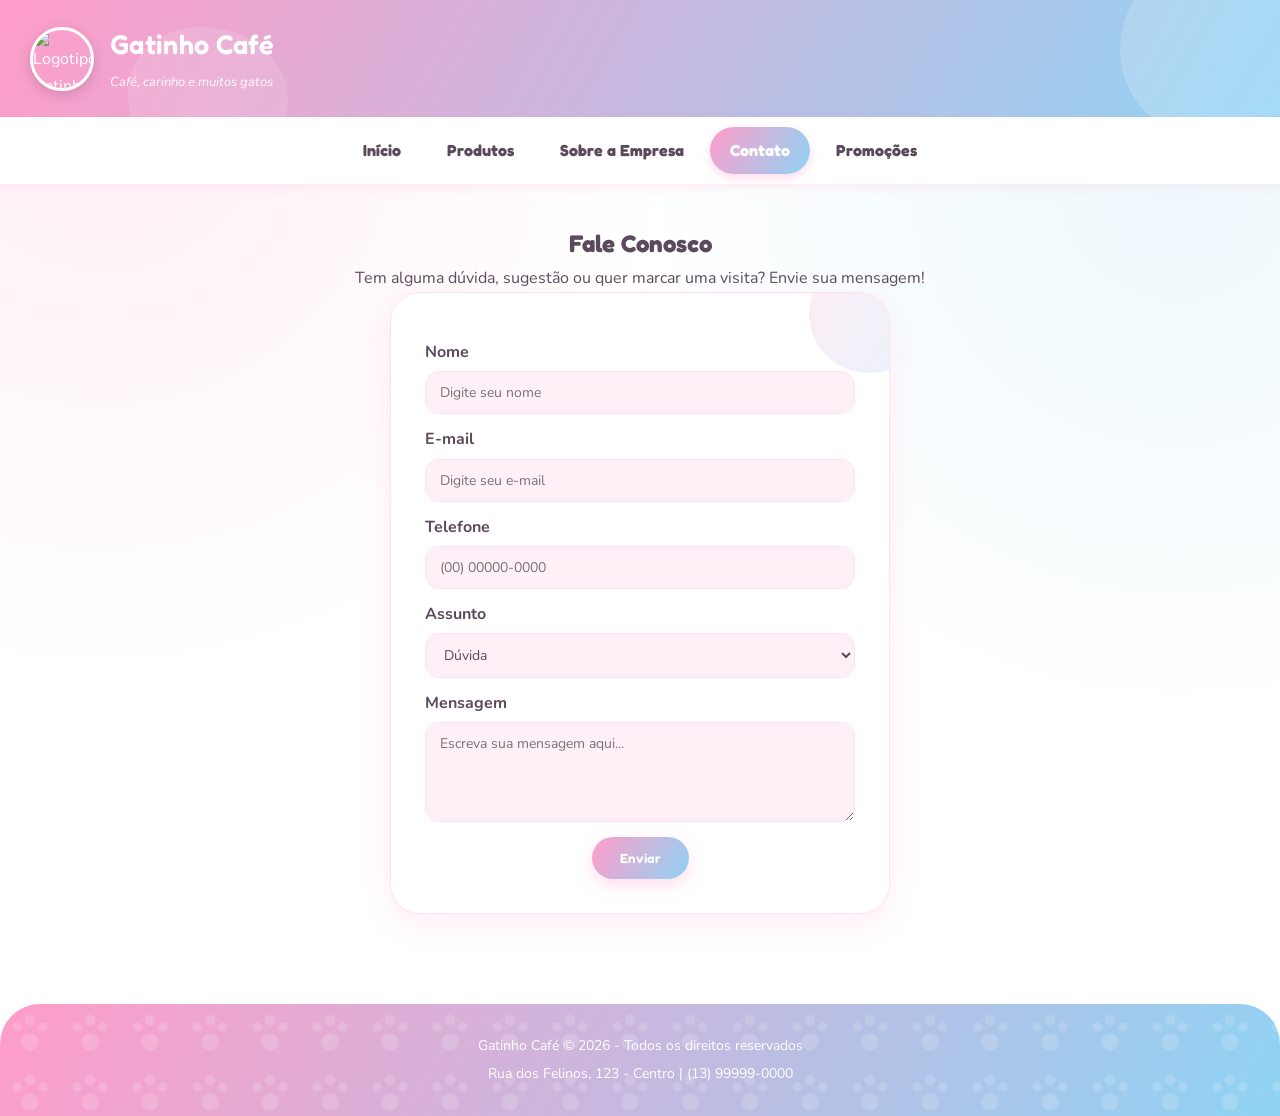
==== catteria/contato.html @ 18acb214 "Add files via upload" ====
<!DOCTYPE html>
<html lang="pt-br">
<head>
    <meta charset="UTF-8">
    <title>Gatinho Café - Contato</title>
    <link rel="preconnect" href="https://fonts.googleapis.com">
    <link rel="preconnect" href="https://fonts.gstatic.com" crossorigin>
    <link href="https://fonts.googleapis.com/css2?family=Fredoka:wght@500;600;700&family=Nunito:wght@400;600;700&display=swap" rel="stylesheet">
    <link rel="stylesheet" href="style.css">
</head>
<body>

    <header>
        <div class="logo-area">
            <img src="https://picsum.photos/seed/gatinhologo/120/120" alt="Logotipo Gatinho Café">
            <div>
                <h1>Gatinho Café</h1>
                <span>Café, carinho e muitos gatos</span>
            </div>
        </div>
    </header>

    <nav>
        <ul>
            <li><a href="index.html">Início</a></li>
            <li><a href="produtos.html">Produtos</a></li>
            <li><a href="sobre.html">Sobre a Empresa</a></li>
            <li><a href="contato.html" class="nav-ativo">Contato</a></li>
            <li><a href="promocoes.html">Promoções</a></li>
        </ul>
    </nav>

    <main>
        <h2 class="centralizar">Fale Conosco</h2>
        <p class="centralizar">Tem alguma dúvida, sugestão ou quer marcar uma visita? Envie sua mensagem!</p>

        <div class="form-container">
            <form action="#" method="post">
                <label for="nome">Nome</label>
                <input type="text" id="nome" name="nome" placeholder="Digite seu nome" required>

                <label for="email">E-mail</label>
                <input type="email" id="email" name="email" placeholder="Digite seu e-mail" required>

                <label for="telefone">Telefone</label>
                <input type="tel" id="telefone" name="telefone" placeholder="(00) 00000-0000">

                <label for="assunto">Assunto</label>
                <select id="assunto" name="assunto">
                    <option value="duvida">Dúvida</option>
                    <option value="reserva">Reserva de mesa</option>
                    <option value="adocao">Adoção de gatinhos</option>
                    <option value="sugestao">Sugestão</option>
                    <option value="outro">Outro</option>
                </select>

                <label for="mensagem">Mensagem</label>
                <textarea id="mensagem" name="mensagem" placeholder="Escreva sua mensagem aqui..." required></textarea>

                <button type="submit" class="btn">Enviar</button>
            </form>
        </div>
    </main>

    <footer>
        <p>Gatinho Café &copy; 2026 - Todos os direitos reservados</p>
        <p>Rua dos Felinos, 123 - Centro | (13) 99999-0000</p>
    </footer>

</body>
</html>
---- catteria/style.css ----
/* =========================================================
   Gatinho Café - style.css
   Paleta: rosa pastel + azul bebê + branco
   Estética: lúdica, orgânica, arredondada (inspirada em
   cat cafés — formas de "blob", patinhas e cantos únicos)
   ========================================================= */

:root {
    --rosa: #ffd8e9;
    --rosa-forte: #ff9dc9;
    --rosa-suave: #fff0f7;
    --azul: #cdeaf9;
    --azul-forte: #8fd3f4;
    --azul-suave: #eef9fd;
    --branco: #ffffff;
    --texto: #5b4a5c;
    --texto-suave: #8a7a92;
    --sombra-rosa: rgba(255, 157, 201, 0.35);
    --sombra-azul: rgba(143, 211, 244, 0.35);
    --borda: #ffe2f0;
    --raio-organico: 30px 90px 30px 30px;
}

* {
    margin: 0;
    padding: 0;
    box-sizing: border-box;
}

body {
    font-family: 'Nunito', Arial, Helvetica, sans-serif;
    background-color: var(--branco);
    background-image:
        radial-gradient(circle at 8% 12%, var(--rosa-suave) 0%, transparent 40%),
        radial-gradient(circle at 92% 20%, var(--azul-suave) 0%, transparent 40%);
    background-attachment: fixed;
    color: var(--texto);
    line-height: 1.7;
}

a {
    text-decoration: none;
    color: inherit;
}

img {
    max-width: 100%;
    display: block;
}

h1, h2, h3 {
    font-family: 'Fredoka', 'Nunito', Arial, sans-serif;
}

/* Textura sutil de patinhas, usada em fundos coloridos */
.padrao-patinhas {
    background-image: url("data:image/svg+xml,%3Csvg xmlns='http://www.w3.org/2000/svg' width='60' height='60' viewBox='0 0 60 60'%3E%3Cg fill='%23ffffff' fill-opacity='0.18'%3E%3Ccircle cx='30' cy='38' r='8.5'/%3E%3Ccircle cx='17' cy='23' r='4.6'/%3E%3Ccircle cx='30' cy='16' r='5.2'/%3E%3Ccircle cx='43' cy='23' r='4.6'/%3E%3C/g%3E%3C/svg%3E");
    background-repeat: repeat;
    background-size: 60px 60px;
}

/* ===== HEADER ===== */
header {
    position: relative;
    background: linear-gradient(120deg, var(--rosa-forte), var(--azul-forte));
    color: #ffffff;
    padding: 22px 30px;
    display: flex;
    align-items: center;
    justify-content: space-between;
    flex-wrap: wrap;
    overflow: hidden;
}

header::before {
    content: "";
    position: absolute;
    top: -60px;
    right: -40px;
    width: 200px;
    height: 200px;
    background: rgba(255, 255, 255, 0.18);
    border-radius: 63% 37% 54% 46% / 55% 45% 55% 45%;
}

header::after {
    content: "";
    position: absolute;
    bottom: -70px;
    left: 10%;
    width: 160px;
    height: 160px;
    background: rgba(255, 255, 255, 0.12);
    border-radius: 45% 55% 60% 40% / 40% 45% 55% 60%;
}

.logo-area {
    position: relative;
    z-index: 1;
    display: flex;
    align-items: center;
    gap: 16px;
}

.logo-area img {
    width: 64px;
    height: 64px;
    border-radius: 50%;
    border: 3px solid #fff;
    object-fit: cover;
    box-shadow: 0 4px 14px rgba(0, 0, 0, 0.15);
}

.logo-area h1 {
    font-size: 27px;
    font-weight: 600;
    letter-spacing: 0.3px;
}

.logo-area span {
    font-size: 13px;
    font-style: italic;
    opacity: 0.95;
}

/* ===== NAV ===== */
nav {
    background: var(--branco);
    box-shadow: 0 3px 10px rgba(255, 157, 201, 0.2);
    position: relative;
    z-index: 2;
}

nav ul {
    list-style: none;
    display: flex;
    flex-wrap: wrap;
    justify-content: center;
    gap: 6px;
    padding: 10px 12px;
}

nav ul li {
    margin: 0;
}

nav ul li a {
    display: block;
    color: var(--texto);
    padding: 10px 20px;
    font-weight: 700;
    font-family: 'Fredoka', 'Nunito', sans-serif;
    border-radius: 999px;
    transition: all 0.25s ease;
}

nav ul li a:hover {
    background: linear-gradient(120deg, var(--rosa), var(--azul));
    color: var(--texto);
    transform: translateY(-2px);
}

nav ul li a.nav-ativo {
    background: linear-gradient(120deg, var(--rosa-forte), var(--azul-forte));
    color: #fff;
    box-shadow: 0 4px 10px var(--sombra-rosa);
}

/* ===== MAIN ===== */
main {
    max-width: 1100px;
    margin: 0 auto;
    padding: 40px 20px;
}

/* ===== BANNER (index) ===== */
.banner {
    position: relative;
    text-align: center;
    margin-bottom: 40px;
}

.banner img {
    width: 100%;
    height: 340px;
    object-fit: cover;
    border-radius: var(--raio-organico);
    box-shadow: 0 12px 30px var(--sombra-rosa);
}

.banner-texto {
    position: absolute;
    top: 50%;
    left: 50%;
    transform: translate(-50%, -50%);
    background: rgba(255, 255, 255, 0.85);
    backdrop-filter: blur(2px);
    color: var(--texto);
    padding: 22px 34px;
    border-radius: 26px;
    box-shadow: 0 8px 24px rgba(91, 74, 92, 0.18);
}

.banner-texto h2 {
    font-size: 30px;
    margin-bottom: 10px;
    color: var(--texto);
}

/* ===== BOTÕES ===== */
.btn {
    display: inline-block;
    background: linear-gradient(120deg, var(--rosa-forte), var(--azul-forte));
    color: #fff;
    padding: 13px 28px;
    border: none;
    border-radius: 999px;
    font-family: 'Fredoka', 'Nunito', sans-serif;
    font-weight: 600;
    cursor: pointer;
    margin-top: 15px;
    box-shadow: 0 6px 16px var(--sombra-rosa);
    transition: transform 0.2s ease, box-shadow 0.2s ease;
}

.btn:hover {
    transform: translateY(-3px);
    box-shadow: 0 10px 22px var(--sombra-azul);
}

/* ===== TEXTO DE APRESENTAÇÃO ===== */
.apresentacao {
    background: var(--branco);
    border: 1px solid var(--borda);
    border-radius: 28px;
    padding: 30px 34px;
    box-shadow: 0 8px 24px rgba(255, 216, 233, 0.4);
}

.apresentacao h2 {
    color: var(--rosa-forte);
    margin-bottom: 14px;
}

.apresentacao p {
    margin-bottom: 15px;
    text-align: justify;
}

.centralizar {
    text-align: center;
}

/* ===== GRID DE PRODUTOS (FLEXBOX) ===== */
.produtos-grid {
    display: flex;
    flex-wrap: wrap;
    gap: 24px;
    justify-content: center;
    margin-top: 25px;
}

.produto-card {
    position: relative;
    background-color: var(--branco);
    border: 1px solid var(--borda);
    border-radius: var(--raio-organico);
    width: 230px;
    padding: 16px;
    text-align: center;
    box-shadow: 0 6px 18px rgba(143, 211, 244, 0.2);
    display: flex;
    flex-direction: column;
    justify-content: space-between;
    transition: transform 0.25s ease, box-shadow 0.25s ease, border-radius 0.25s ease;
}

.produto-card:hover {
    transform: translateY(-6px);
    box-shadow: 0 14px 26px var(--sombra-rosa);
    border-radius: 30px 30px 90px 30px;
}

.produto-card::before {
    content: "🐾";
    position: absolute;
    top: -10px;
    left: -10px;
    width: 34px;
    height: 34px;
    background: linear-gradient(120deg, var(--rosa), var(--azul));
    border-radius: 50%;
    display: flex;
    align-items: center;
    justify-content: center;
    font-size: 15px;
    box-shadow: 0 3px 8px rgba(0, 0, 0, 0.12);
    z-index: 1;
}

.produto-card img {
    width: 100%;
    height: 140px;
    object-fit: cover;
    border-radius: 18px 50px 18px 18px;
    margin-bottom: 12px;
}

.produto-card h3 {
    font-size: 18px;
    margin-bottom: 8px;
    color: var(--texto);
}

.produto-card p {
    font-size: 14px;
    margin-bottom: 10px;
    color: var(--texto-suave);
}

.produto-card .valor {
    font-size: 18px;
    font-weight: 700;
    color: var(--rosa-forte);
    margin-bottom: 10px;
    font-family: 'Fredoka', 'Nunito', sans-serif;
}

/* ===== PROMOÇÕES ===== */
.promo-card {
    background-color: var(--rosa-suave);
    border: 2px dashed var(--rosa-forte);
}

.valor-antigo {
    text-decoration: line-through;
    color: var(--texto-suave);
    font-size: 14px;
}

.valor-atual {
    color: #e0568f;
    font-size: 20px;
    font-weight: 700;
    font-family: 'Fredoka', 'Nunito', sans-serif;
}

.desconto {
    display: inline-block;
    background: linear-gradient(120deg, var(--rosa-forte), var(--azul-forte));
    color: #fff;
    padding: 4px 12px;
    border-radius: 999px;
    font-size: 13px;
    font-weight: 700;
    margin-top: 8px;
}

/* ===== TABELA SIMPLES ===== */
table {
    width: 100%;
    border-collapse: separate;
    border-spacing: 0;
    margin: 20px 0;
    background-color: var(--branco);
    border-radius: 18px;
    overflow: hidden;
    box-shadow: 0 6px 18px rgba(143, 211, 244, 0.2);
}

table caption {
    font-weight: 700;
    font-size: 18px;
    margin-bottom: 12px;
    color: var(--rosa-forte);
    font-family: 'Fredoka', 'Nunito', sans-serif;
    caption-side: top;
}

table th,
table td {
    border-bottom: 1px solid var(--borda);
    padding: 12px;
    text-align: center;
}

table th {
    background: linear-gradient(120deg, var(--rosa-forte), var(--azul-forte));
    color: #fff;
    font-family: 'Fredoka', 'Nunito', sans-serif;
}

table tr:nth-child(even) {
    background-color: var(--azul-suave);
}

table tr:last-child td {
    border-bottom: none;
}

/* ===== PÁGINA SOBRE ===== */
.sobre-imagem {
    margin-bottom: 24px;
    border-radius: var(--raio-organico);
    overflow: hidden;
    box-shadow: 0 12px 30px var(--sombra-azul);
}

.sobre-imagem img {
    width: 100%;
    height: 300px;
    object-fit: cover;
}

.sobre-texto {
    background: var(--branco);
    border: 1px solid var(--borda);
    border-radius: 28px;
    padding: 30px 34px;
    box-shadow: 0 8px 24px rgba(255, 216, 233, 0.35);
}

.sobre-texto h2 {
    color: var(--rosa-forte);
    margin-top: 20px;
    margin-bottom: 8px;
}

.sobre-texto h2:first-child {
    margin-top: 0;
}

.sobre-texto p {
    text-align: justify;
    margin-bottom: 12px;
}

/* ===== FORMULÁRIO DE CONTATO ===== */
.form-container {
    display: flex;
    justify-content: center;
}

form {
    position: relative;
    background-color: var(--branco);
    border: 1px solid var(--borda);
    border-radius: 30px;
    padding: 34px;
    width: 100%;
    max-width: 500px;
    display: flex;
    flex-direction: column;
    box-shadow: 0 10px 28px rgba(255, 216, 233, 0.45);
    overflow: hidden;
}

form::before {
    content: "";
    position: absolute;
    top: -50px;
    right: -50px;
    width: 130px;
    height: 130px;
    background: linear-gradient(120deg, var(--rosa), var(--azul));
    opacity: 0.5;
    border-radius: 63% 37% 54% 46% / 55% 45% 55% 45%;
    z-index: 0;
}

form > * {
    position: relative;
    z-index: 1;
}

form label {
    font-weight: 700;
    margin-top: 12px;
    margin-bottom: 5px;
    color: var(--texto);
}

form input,
form select,
form textarea {
    padding: 11px 14px;
    border: 1.5px solid var(--borda);
    border-radius: 14px;
    font-family: inherit;
    font-size: 14px;
    background-color: var(--rosa-suave);
    color: var(--texto);
    outline: none;
    transition: border-color 0.2s ease, box-shadow 0.2s ease;
}

form input:focus,
form select:focus,
form textarea:focus {
    border-color: var(--azul-forte);
    box-shadow: 0 0 0 3px var(--sombra-azul);
    background-color: var(--branco);
}

form textarea {
    resize: vertical;
    min-height: 100px;
}

form button {
    margin-top: 20px;
    align-self: center;
}

/* ===== FOOTER ===== */
footer {
    position: relative;
    background: linear-gradient(120deg, var(--rosa-forte), var(--azul-forte));
    color: #fff;
    text-align: center;
    padding: 26px 20px;
    margin-top: 50px;
    border-radius: 40px 40px 0 0;
    overflow: hidden;
}

footer::after {
    content: "";
    position: absolute;
    inset: 0;
    background-image: url("data:image/svg+xml,%3Csvg xmlns='http://www.w3.org/2000/svg' width='60' height='60' viewBox='0 0 60 60'%3E%3Cg fill='%23ffffff' fill-opacity='0.15'%3E%3Ccircle cx='30' cy='38' r='8.5'/%3E%3Ccircle cx='17' cy='23' r='4.6'/%3E%3Ccircle cx='30' cy='16' r='5.2'/%3E%3Ccircle cx='43' cy='23' r='4.6'/%3E%3C/g%3E%3C/svg%3E");
    background-repeat: repeat;
    background-size: 60px 60px;
    pointer-events: none;
}

footer p {
    position: relative;
    font-size: 14px;
    margin: 4px 0;
}

/* ===== RESPONSIVO ===== */
@media (max-width: 600px) {
    .banner img {
        height: 220px;
    }
    .banner-texto {
        padding: 16px 20px;
    }
    .banner-texto h2 {
        font-size: 22px;
    }
    .produto-card {
        width: 100%;
        max-width: 280px;
    }
}
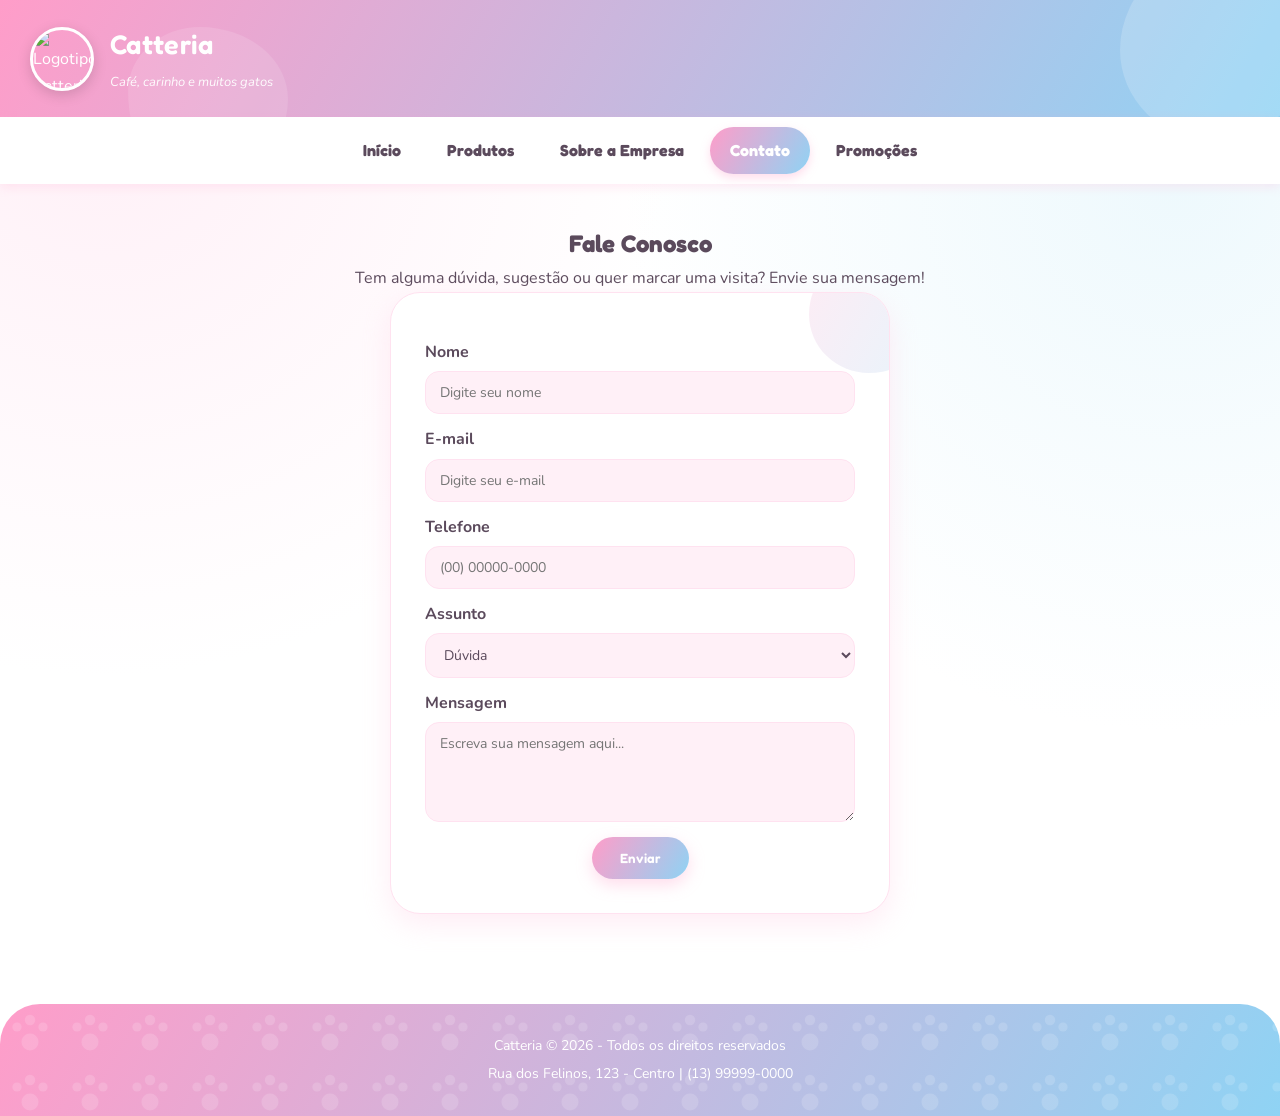
==== commit 4fd1c25c: "Add files via upload" ====
--- a/catteria/contato.html
+++ b/catteria/contato.html
@@ -2,7 +2,7 @@
 <html lang="pt-br">
 <head>
     <meta charset="UTF-8">
-    <title>Gatinho Café - Contato</title>
+    <title>Catteria - Contato</title>
     <link rel="preconnect" href="https://fonts.googleapis.com">
     <link rel="preconnect" href="https://fonts.gstatic.com" crossorigin>
     <link href="https://fonts.googleapis.com/css2?family=Fredoka:wght@500;600;700&family=Nunito:wght@400;600;700&display=swap" rel="stylesheet">
@@ -12,9 +12,9 @@
 
     <header>
         <div class="logo-area">
-            <img src="https://picsum.photos/seed/gatinhologo/120/120" alt="Logotipo Gatinho Café">
+            <img src="https://picsum.photos/seed/gatinhologo/120/120" alt="Logotipo Catteria">
             <div>
-                <h1>Gatinho Café</h1>
+                <h1>Catteria</h1>
                 <span>Café, carinho e muitos gatos</span>
             </div>
         </div>
@@ -63,7 +63,7 @@
     </main>
 
     <footer>
-        <p>Gatinho Café &copy; 2026 - Todos os direitos reservados</p>
+        <p>Catteria &copy; 2026 - Todos os direitos reservados</p>
         <p>Rua dos Felinos, 123 - Centro | (13) 99999-0000</p>
     </footer>
 
--- a/catteria/style.css
+++ b/catteria/style.css
@@ -1,5 +1,5 @@
 /* =========================================================
-   Gatinho Café - style.css
+   Catteria - style.css
    Paleta: rosa pastel + azul bebê + branco
    Estética: lúdica, orgânica, arredondada (inspirada em
    cat cafés — formas de "blob", patinhas e cantos únicos)
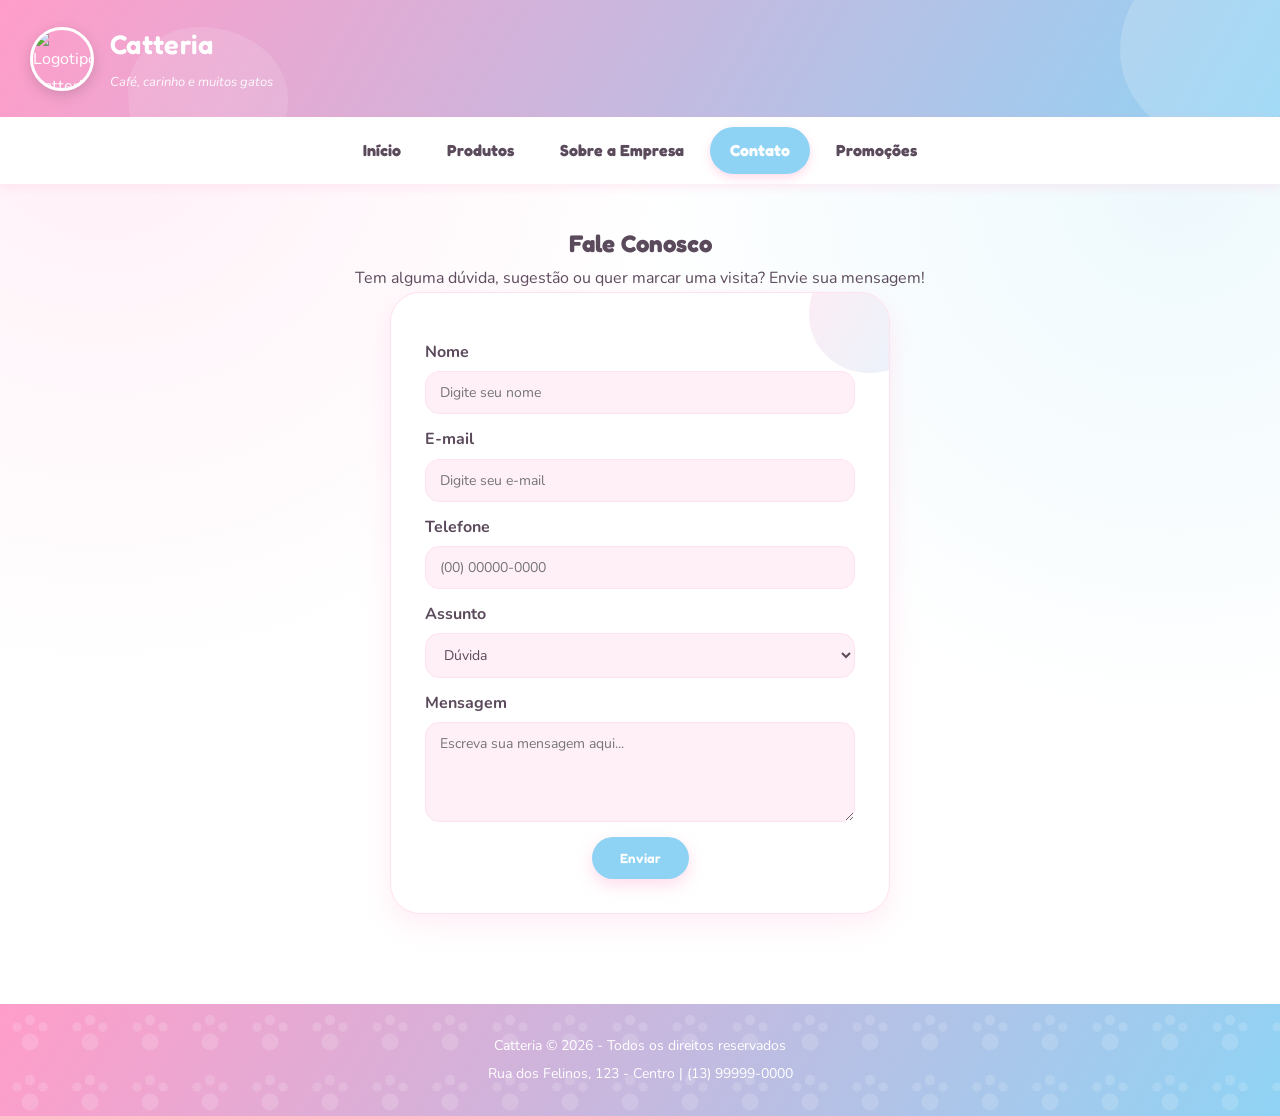
==== commit c7d7ab27: "Add files via upload" ====
--- a/catteria/contato.html
+++ b/catteria/contato.html
@@ -12,7 +12,7 @@
 
     <header>
         <div class="logo-area">
-            <img src="https://picsum.photos/seed/gatinhologo/120/120" alt="Logotipo Catteria">
+            <img src="https://cdn.discordapp.com/attachments/1477316197681856635/1539611266069565490/50_Sem_Titulo_20260819092521.png?ex=6a86f23a&is=6a85a0ba&hm=f523848dbb3bbf61c8794a1e34be9a7789f0ee73f6aa51c28ca116f4035936f2" alt="Logotipo Catteria">
             <div>
                 <h1>Catteria</h1>
                 <span>Café, carinho e muitos gatos</span>
--- a/catteria/style.css
+++ b/catteria/style.css
@@ -155,13 +155,13 @@
 }
 
 nav ul li a:hover {
-    background: linear-gradient(120deg, var(--rosa), var(--azul));
+    background: var(--azul);
     color: var(--texto);
     transform: translateY(-2px);
 }
 
 nav ul li a.nav-ativo {
-    background: linear-gradient(120deg, var(--rosa-forte), var(--azul-forte));
+    background: var(--azul-forte);
     color: #fff;
     box-shadow: 0 4px 10px var(--sombra-rosa);
 }
@@ -210,7 +210,7 @@
 /* ===== BOTÕES ===== */
 .btn {
     display: inline-block;
-    background: linear-gradient(120deg, var(--rosa-forte), var(--azul-forte));
+    background: var(--azul-forte);
     color: #fff;
     padding: 13px 28px;
     border: none;
@@ -520,7 +520,6 @@
     text-align: center;
     padding: 26px 20px;
     margin-top: 50px;
-    border-radius: 40px 40px 0 0;
     overflow: hidden;
 }
 
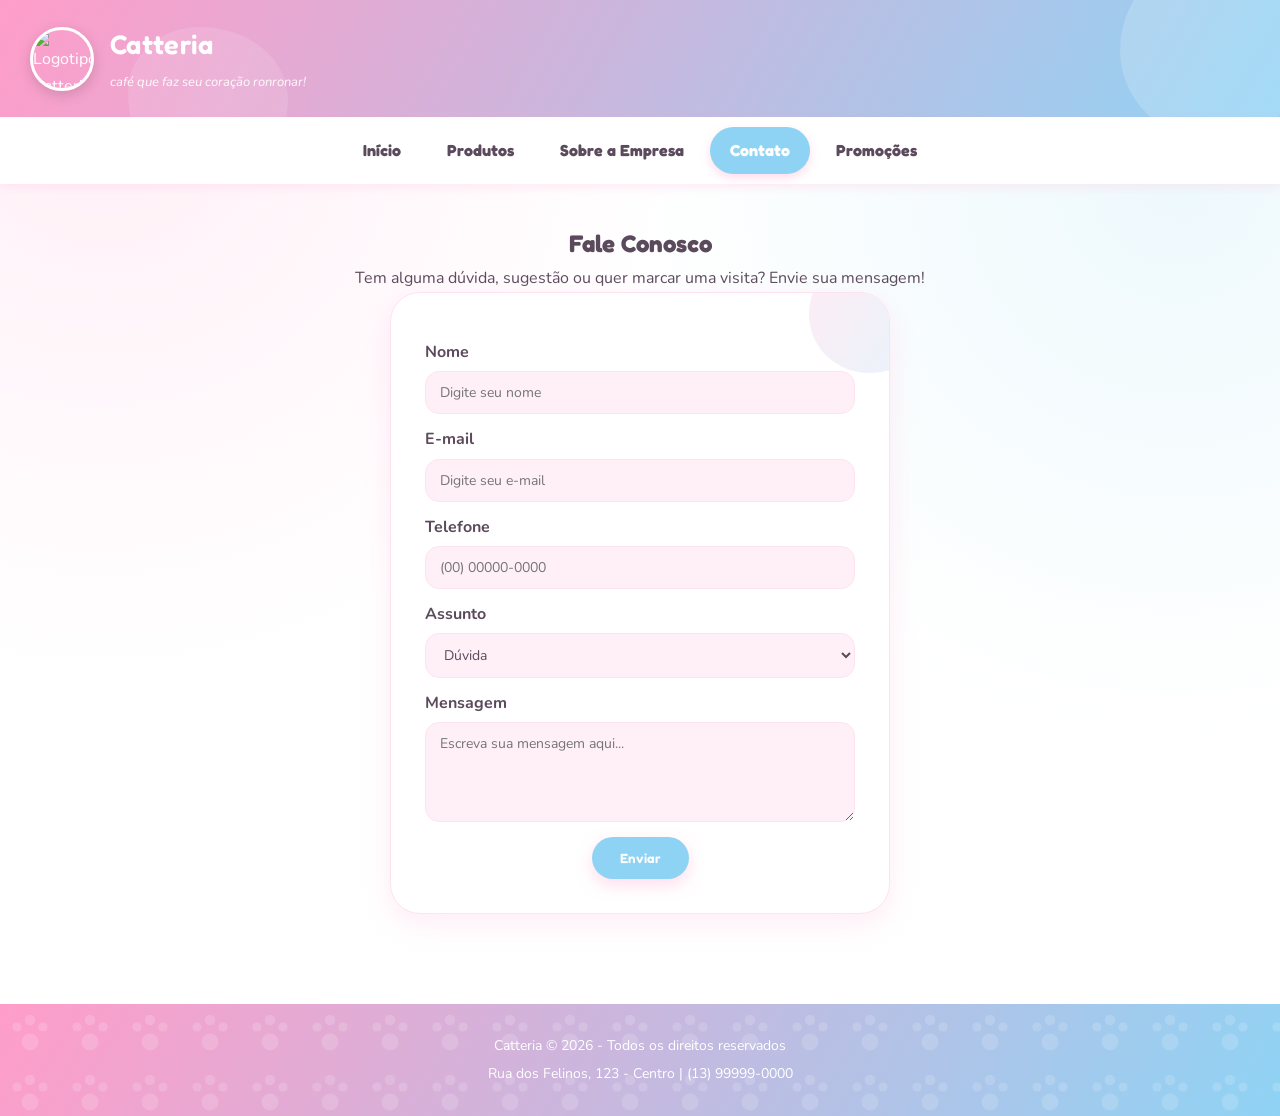
==== commit dd7c1575: "Add files via upload" ====
--- a/catteria/contato.html
+++ b/catteria/contato.html
@@ -15,7 +15,7 @@
             <img src="https://cdn.discordapp.com/attachments/1477316197681856635/1539611266069565490/50_Sem_Titulo_20260819092521.png?ex=6a86f23a&is=6a85a0ba&hm=f523848dbb3bbf61c8794a1e34be9a7789f0ee73f6aa51c28ca116f4035936f2" alt="Logotipo Catteria">
             <div>
                 <h1>Catteria</h1>
-                <span>Café, carinho e muitos gatos</span>
+                <span>café que faz seu coração ronronar!</span>
             </div>
         </div>
     </header>
--- a/catteria/style.css
+++ b/catteria/style.css
@@ -278,16 +278,10 @@
 .produto-card:hover {
     transform: translateY(-6px);
     box-shadow: 0 14px 26px var(--sombra-rosa);
-    border-radius: 30px 30px 90px 30px;
+    border-radius: var(--raio-organico);
 }
 
 .produto-card::before {
-    content: "🐾";
-    position: absolute;
-    top: -10px;
-    left: -10px;
-    width: 34px;
-    height: 34px;
     background: linear-gradient(120deg, var(--rosa), var(--azul));
     border-radius: 50%;
     display: flex;
@@ -347,11 +341,9 @@
 
 .desconto {
     display: inline-block;
-    background: linear-gradient(120deg, var(--rosa-forte), var(--azul-forte));
-    color: #fff;
-    padding: 4px 12px;
-    border-radius: 999px;
-    font-size: 13px;
+    color: #ff0000;
+    padding: 1px 12px;
+    font-size: 17px;
     font-weight: 700;
     margin-top: 8px;
 }
@@ -385,7 +377,7 @@
 }
 
 table th {
-    background: linear-gradient(120deg, var(--rosa-forte), var(--azul-forte));
+    background: var(--azul-forte);
     color: #fff;
     font-family: 'Fredoka', 'Nunito', sans-serif;
 }
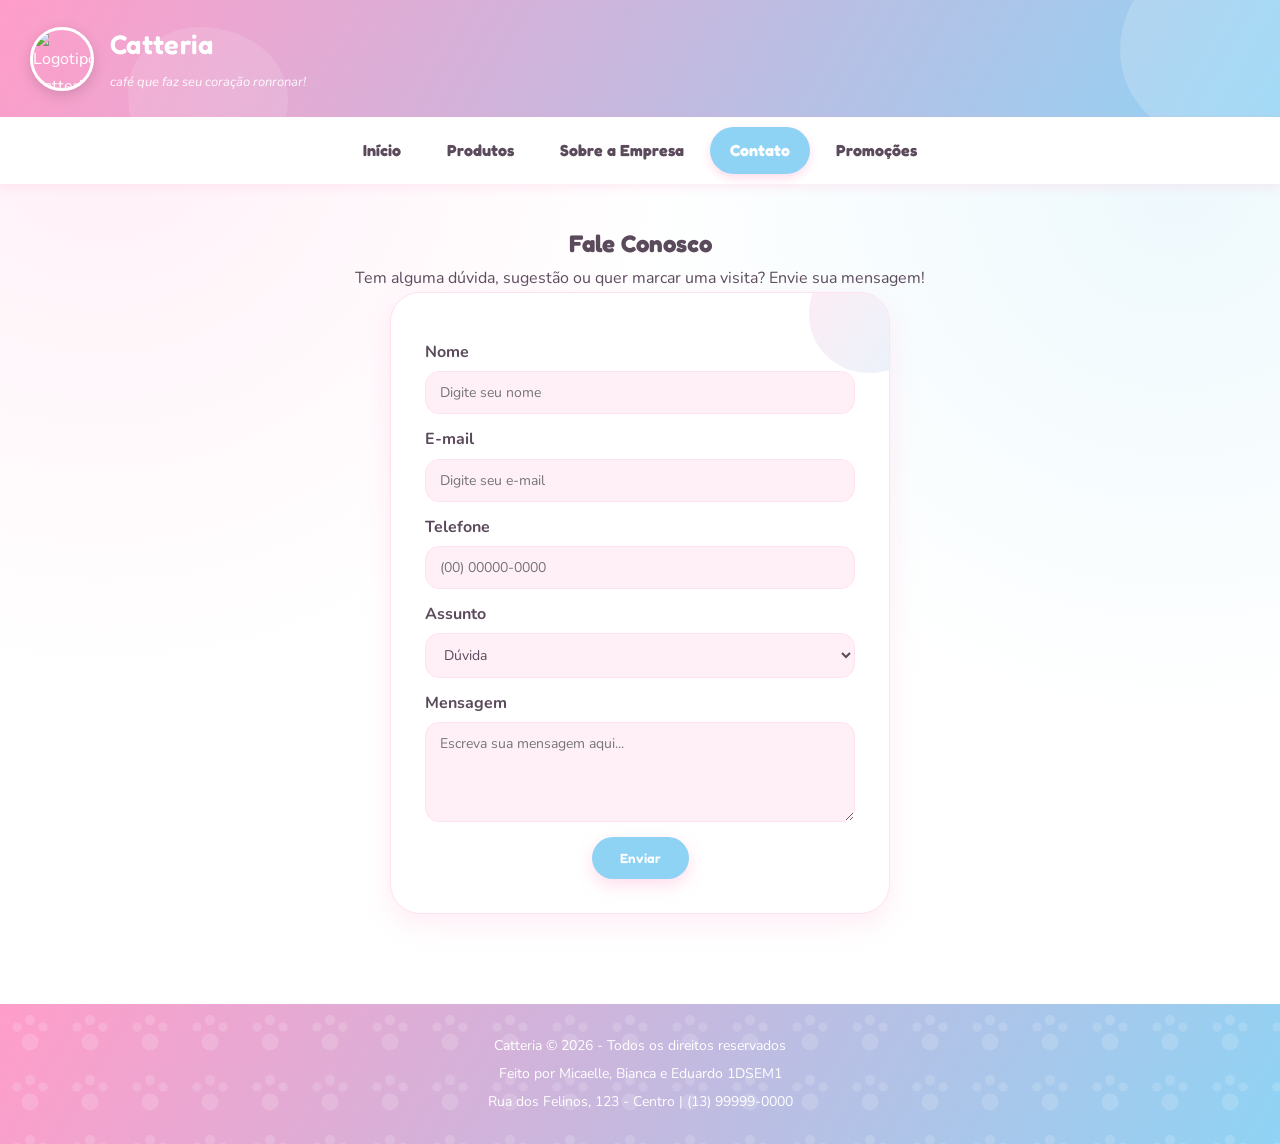
==== commit 112faeed: "Add files via upload" ====
--- a/catteria/contato.html
+++ b/catteria/contato.html
@@ -64,6 +64,7 @@
 
     <footer>
         <p>Catteria &copy; 2026 - Todos os direitos reservados</p>
+        <p>Feito por Micaelle, Bianca e Eduardo 1DSEM1</p>
         <p>Rua dos Felinos, 123 - Centro | (13) 99999-0000</p>
     </footer>
 
--- a/catteria/style.css
+++ b/catteria/style.css
@@ -1,10 +1,5 @@
-/* =========================================================
-   Catteria - style.css
-   Paleta: rosa pastel + azul bebê + branco
-   Estética: lúdica, orgânica, arredondada (inspirada em
-   cat cafés — formas de "blob", patinhas e cantos únicos)
-   ========================================================= */
-
+/* gente poem rosa pastel e azul bebe sonhei com isso essa semana -eduardo*/
+/*ta pode se*/
 :root {
     --rosa: #ffd8e9;
     --rosa-forte: #ff9dc9;
@@ -18,7 +13,7 @@
     --sombra-rosa: rgba(255, 157, 201, 0.35);
     --sombra-azul: rgba(143, 211, 244, 0.35);
     --borda: #ffe2f0;
-    --raio-organico: 30px 90px 30px 30px;
+    --radius: 30px 90px 30px 30px;
 }
 
 * {
@@ -52,14 +47,12 @@
     font-family: 'Fredoka', 'Nunito', Arial, sans-serif;
 }
 
-/* Textura sutil de patinhas, usada em fundos coloridos */
 .padrao-patinhas {
     background-image: url("data:image/svg+xml,%3Csvg xmlns='http://www.w3.org/2000/svg' width='60' height='60' viewBox='0 0 60 60'%3E%3Cg fill='%23ffffff' fill-opacity='0.18'%3E%3Ccircle cx='30' cy='38' r='8.5'/%3E%3Ccircle cx='17' cy='23' r='4.6'/%3E%3Ccircle cx='30' cy='16' r='5.2'/%3E%3Ccircle cx='43' cy='23' r='4.6'/%3E%3C/g%3E%3C/svg%3E");
     background-repeat: repeat;
     background-size: 60px 60px;
 }
 
-/* ===== HEADER ===== */
 header {
     position: relative;
     background: linear-gradient(120deg, var(--rosa-forte), var(--azul-forte));
@@ -123,7 +116,6 @@
     opacity: 0.95;
 }
 
-/* ===== NAV ===== */
 nav {
     background: var(--branco);
     box-shadow: 0 3px 10px rgba(255, 157, 201, 0.2);
@@ -166,14 +158,12 @@
     box-shadow: 0 4px 10px var(--sombra-rosa);
 }
 
-/* ===== MAIN ===== */
 main {
     max-width: 1100px;
     margin: 0 auto;
     padding: 40px 20px;
 }
 
-/* ===== BANNER (index) ===== */
 .banner {
     position: relative;
     text-align: center;
@@ -184,7 +174,7 @@
     width: 100%;
     height: 340px;
     object-fit: cover;
-    border-radius: var(--raio-organico);
+    border-radius: var(--radius);
     box-shadow: 0 12px 30px var(--sombra-rosa);
 }
 
@@ -207,7 +197,6 @@
     color: var(--texto);
 }
 
-/* ===== BOTÕES ===== */
 .btn {
     display: inline-block;
     background: var(--azul-forte);
@@ -228,7 +217,6 @@
     box-shadow: 0 10px 22px var(--sombra-azul);
 }
 
-/* ===== TEXTO DE APRESENTAÇÃO ===== */
 .apresentacao {
     background: var(--branco);
     border: 1px solid var(--borda);
@@ -251,7 +239,6 @@
     text-align: center;
 }
 
-/* ===== GRID DE PRODUTOS (FLEXBOX) ===== */
 .produtos-grid {
     display: flex;
     flex-wrap: wrap;
@@ -264,7 +251,7 @@
     position: relative;
     background-color: var(--branco);
     border: 1px solid var(--borda);
-    border-radius: var(--raio-organico);
+    border-radius: var(--radius);
     width: 230px;
     padding: 16px;
     text-align: center;
@@ -278,7 +265,7 @@
 .produto-card:hover {
     transform: translateY(-6px);
     box-shadow: 0 14px 26px var(--sombra-rosa);
-    border-radius: var(--raio-organico);
+    border-radius: var(--radius);
 }
 
 .produto-card::before {
@@ -320,7 +307,7 @@
     font-family: 'Fredoka', 'Nunito', sans-serif;
 }
 
-/* ===== PROMOÇÕES ===== */
+
 .promo-card {
     background-color: var(--rosa-suave);
     border: 2px dashed var(--rosa-forte);
@@ -339,6 +326,8 @@
     font-family: 'Fredoka', 'Nunito', sans-serif;
 }
 
+/*rosa fica estranho coloquei vermelho tar*/
+/*OKEI*/
 .desconto {
     display: inline-block;
     color: #ff0000;
@@ -348,7 +337,6 @@
     margin-top: 8px;
 }
 
-/* ===== TABELA SIMPLES ===== */
 table {
     width: 100%;
     border-collapse: separate;
@@ -390,10 +378,9 @@
     border-bottom: none;
 }
 
-/* ===== PÁGINA SOBRE ===== */
 .sobre-imagem {
     margin-bottom: 24px;
-    border-radius: var(--raio-organico);
+    border-radius: var(--radius);
     overflow: hidden;
     box-shadow: 0 12px 30px var(--sombra-azul);
 }
@@ -427,7 +414,6 @@
     margin-bottom: 12px;
 }
 
-/* ===== FORMULÁRIO DE CONTATO ===== */
 .form-container {
     display: flex;
     justify-content: center;
@@ -504,7 +490,6 @@
     align-self: center;
 }
 
-/* ===== FOOTER ===== */
 footer {
     position: relative;
     background: linear-gradient(120deg, var(--rosa-forte), var(--azul-forte));
@@ -530,20 +515,3 @@
     font-size: 14px;
     margin: 4px 0;
 }
-
-/* ===== RESPONSIVO ===== */
-@media (max-width: 600px) {
-    .banner img {
-        height: 220px;
-    }
-    .banner-texto {
-        padding: 16px 20px;
-    }
-    .banner-texto h2 {
-        font-size: 22px;
-    }
-    .produto-card {
-        width: 100%;
-        max-width: 280px;
-    }
-}
